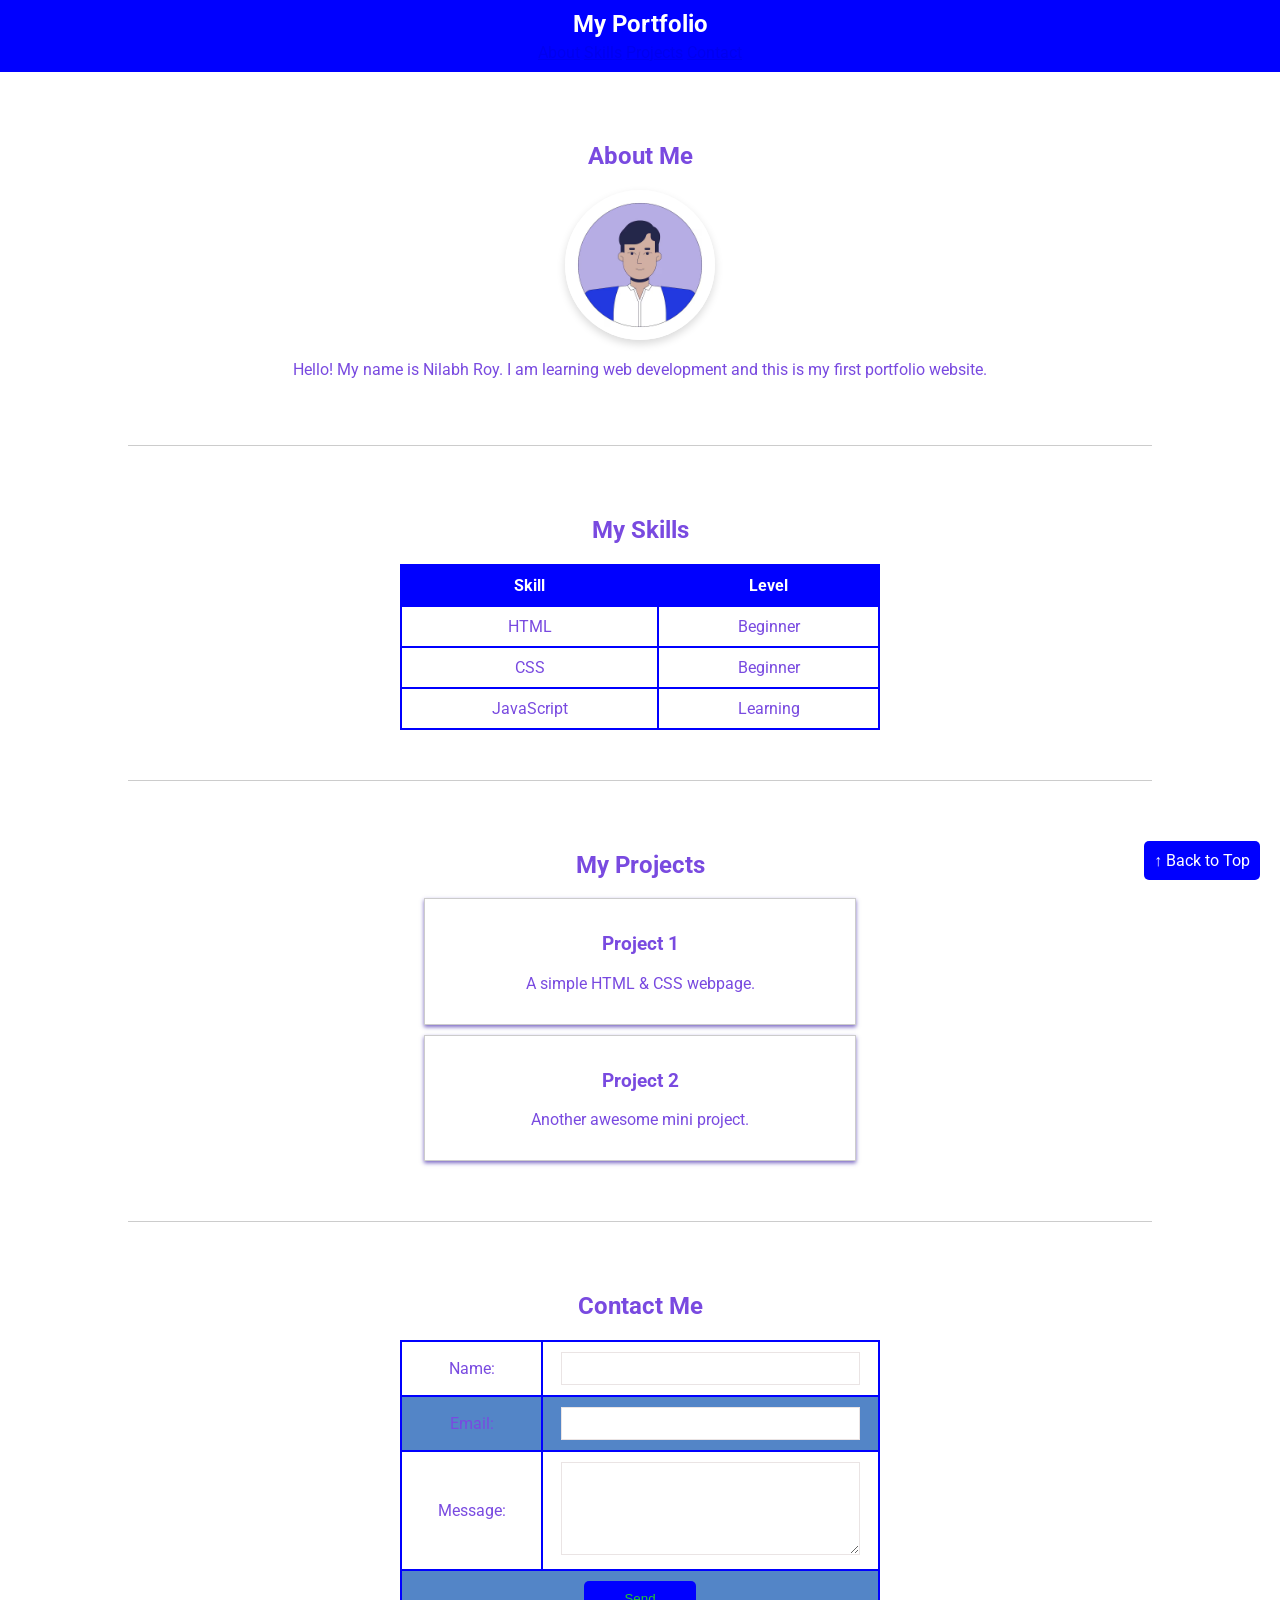
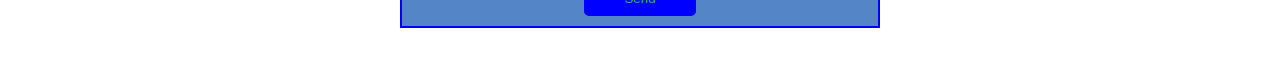
==== assignment 2/index.html @ 5234b913 "first commit" ====
<!DOCTYPE html>
<html lang="en">
<head>
    <meta charset="UTF-8"><meta name="viewport" content="width=device-width, initial-scale=1.0">
    <title>My Portfolio</title>
    <link href="https://fonts.googleapis.com/css2?family=Roboto:wght@400;700&display=swap" rel="stylesheet">
    <link rel="stylesheet" href="style.css">
</head>
<body>
    <header>
        <h1>My Portfolio</h1>
        <nav>
            <a href="#about">About</a>
            <a href="#skills">    Skills</a>
            <a href="#projects">    Projects</a>
            <a href="#contact">    Contact</a>
        </nav>
    </header>
    <section id="about">
        <h2>About Me</h2>
        <img src="/assignment 2/demure-indian-man-cardigan-with-white-shirt-2d-linear-vector-avatar-illustration_151150-27955.avif" alt="Profile" class="pic">
        <p>Hello! My name is Nilabh Roy. I am learning web development and this is my first portfolio website.</p>
    </section>
    <hr>
    <section id="skills">
        <h2>My Skills</h2>
        <table>
            <tr><th>Skill</th>
                <th>Level</th>
            </tr>
            <tr>
                <td>HTML</td>
                <td>Beginner</td>
            </tr>
            <tr>
                <td>CSS</td>
                <td>Beginner</td>
            </tr>
            <tr>
                <td>JavaScript</td>
                <td>Learning</td>
            </tr>
        </table>
    </section>
    <hr>
    <section id="projects">
        <h2>My Projects</h2>
        <div class="card">
            <h3>Project 1</h3>
            <p>A simple HTML & CSS webpage.</p>
        </div>
        <div class="card">
            <h3>Project 2</h3>
            <p>Another awesome mini project.</p>
        </div>
    </section>
    <hr>
    <section id="contact">
        <h2>Contact Me</h2>
        <form>
            <table class="table">
                <tr id="name">
                    <td>Name:</td>
                    <td><input type="text" required></td>
                </tr>
                <tr id="email">
                    <td>Email:</td>
                    <td><input type="email" required>
                    </td>
                </tr>
                <tr id="message">
                    <td>Message:</td>
                    <td><textarea rows="5" required>                       
                    </textarea>
                    
                </td>
            </tr>
                <tr>
                    <td colspan="2" class="button" id="btn">
                        <button type="submit">Send</button>
                    </td>
                </tr>
            </table>
        </form>
    </section>

    <a href="#" class="top">↑ Back to Top</a>
</body>
</html>
---- assignment 2/style.css ----
:root {
    blue: #0A428C;
}

body {
    font-family: 'Roboto', sans-serif;
    margin: 0;
    text-align: center;
    color: #794ae0;
}

header {
    position: sticky;
    top: 0;
    background: blue;
    color: #fff;
    padding: 10px 0;
    z-index: 10;
}

h1 {
    margin: 0 0 5px;
    font-size: 1.5rem;
}

nav a:hover {
    color: #eb12f2;
    text-decoration: none;
    padding: 5px 15px;
    font-size: 0.85rem;

}

 
button:hover, 
.top:hover {
    opacity: 0.8;
}

section {
    margin: 30px auto;
    padding: 20px;
    max-width: 800px;
}

hr {
    border: 0;
    border-top: 1px solid #ccc;
    width: 80%;
}

.pic {
    width: 150px;
    height: 150px;
    border-radius: 50%;
    object-fit: cover;
    box-shadow: 0 4px 8px rgba(0,0,0,0.15);
}

table {
    margin: 0 auto;
    border-collapse: collapse;
    width: 60%;
}

th,td {
    border: 2px solid blue;
    padding: 10px;
    text-align: center;
}

th {
    background: blue;
    color: #fff;
}

/* tr:nth-child(even) {
    background: #5385c7;
} */

#email{
    background: #5385c7;
}

#btn{
    background: #5385c7;
}


.card {
    border: 1px solid #ccc;
    padding: 15px;
    margin: 10px auto;
    width: 50%;
    box-shadow: 0 2px 4px rgba(60, 33, 166, 0.687);
}

.form-table td {
    text-align: left;
    width: 25%;
    text-align: center;
}

.form-table .button {
    text-align: center;
    background: #fff;
}

input, textarea {
    width: 95%;
    padding: 8px;
    border: 1px solid #eae4e4;
    box-sizing: border-box;
}

button {
    background: blue;
    color: #25ca2d;
    padding: 10px 40px;
    border: none;
    border-radius: 5px;
    cursor: pointer;
}

.top {
    position: fixed;
    bottom: 20px;
    right: 20px;
    background:blue;
    color: #fff;
    padding: 10px;
    text-decoration: none;
    border-radius: 5px;
}
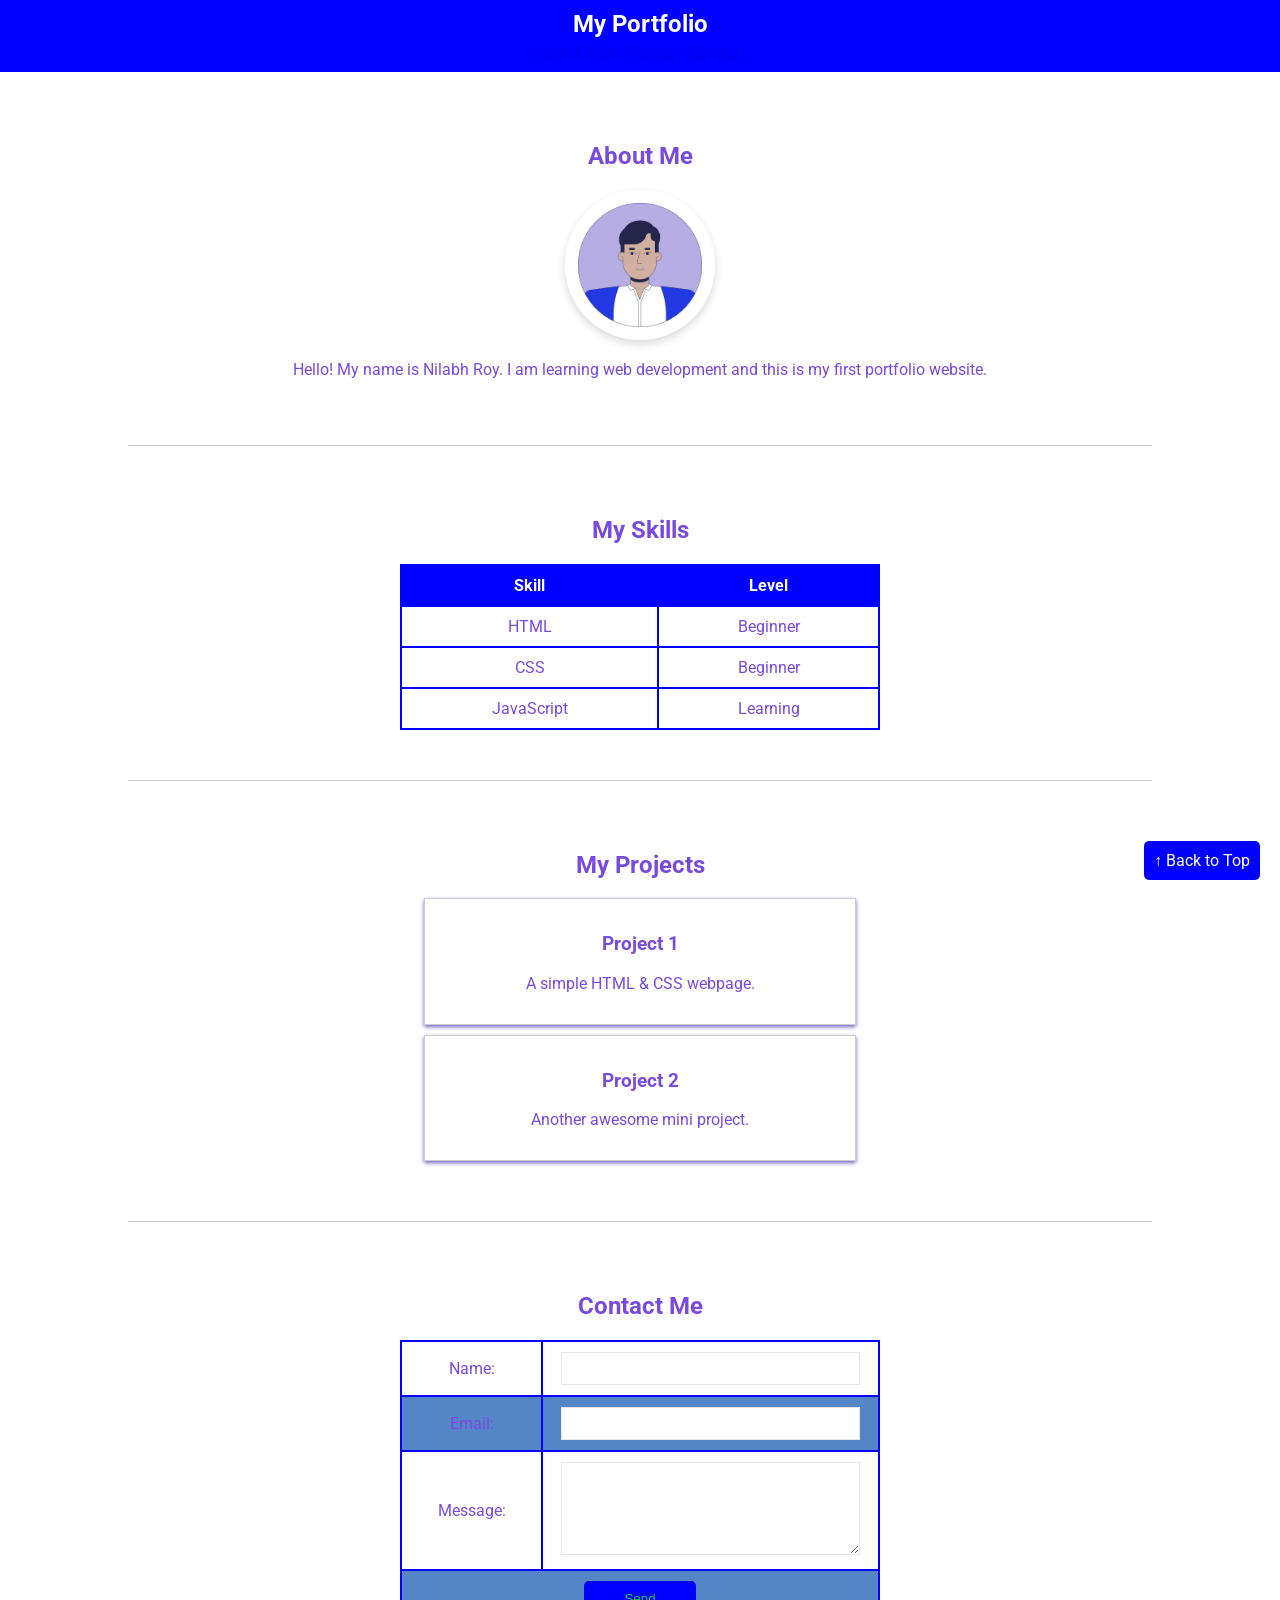
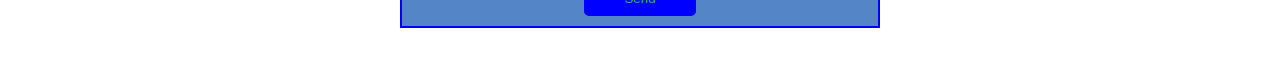
==== commit b875d439: "Updated image paths" ====
--- a/assignment 2/index.html
+++ b/assignment 2/index.html
@@ -18,7 +18,7 @@
     </header>
     <section id="about">
         <h2>About Me</h2>
-        <img src="/assignment 2/demure-indian-man-cardigan-with-white-shirt-2d-linear-vector-avatar-illustration_151150-27955.avif" alt="Profile" class="pic">
+        <img src="/assignment 2/image/demure-indian-man-cardigan-with-white-shirt-2d-linear-vector-avatar-illustration_151150-27955.jpg" alt="Profile" class="pic">
         <p>Hello! My name is Nilabh Roy. I am learning web development and this is my first portfolio website.</p>
     </section>
     <hr>
